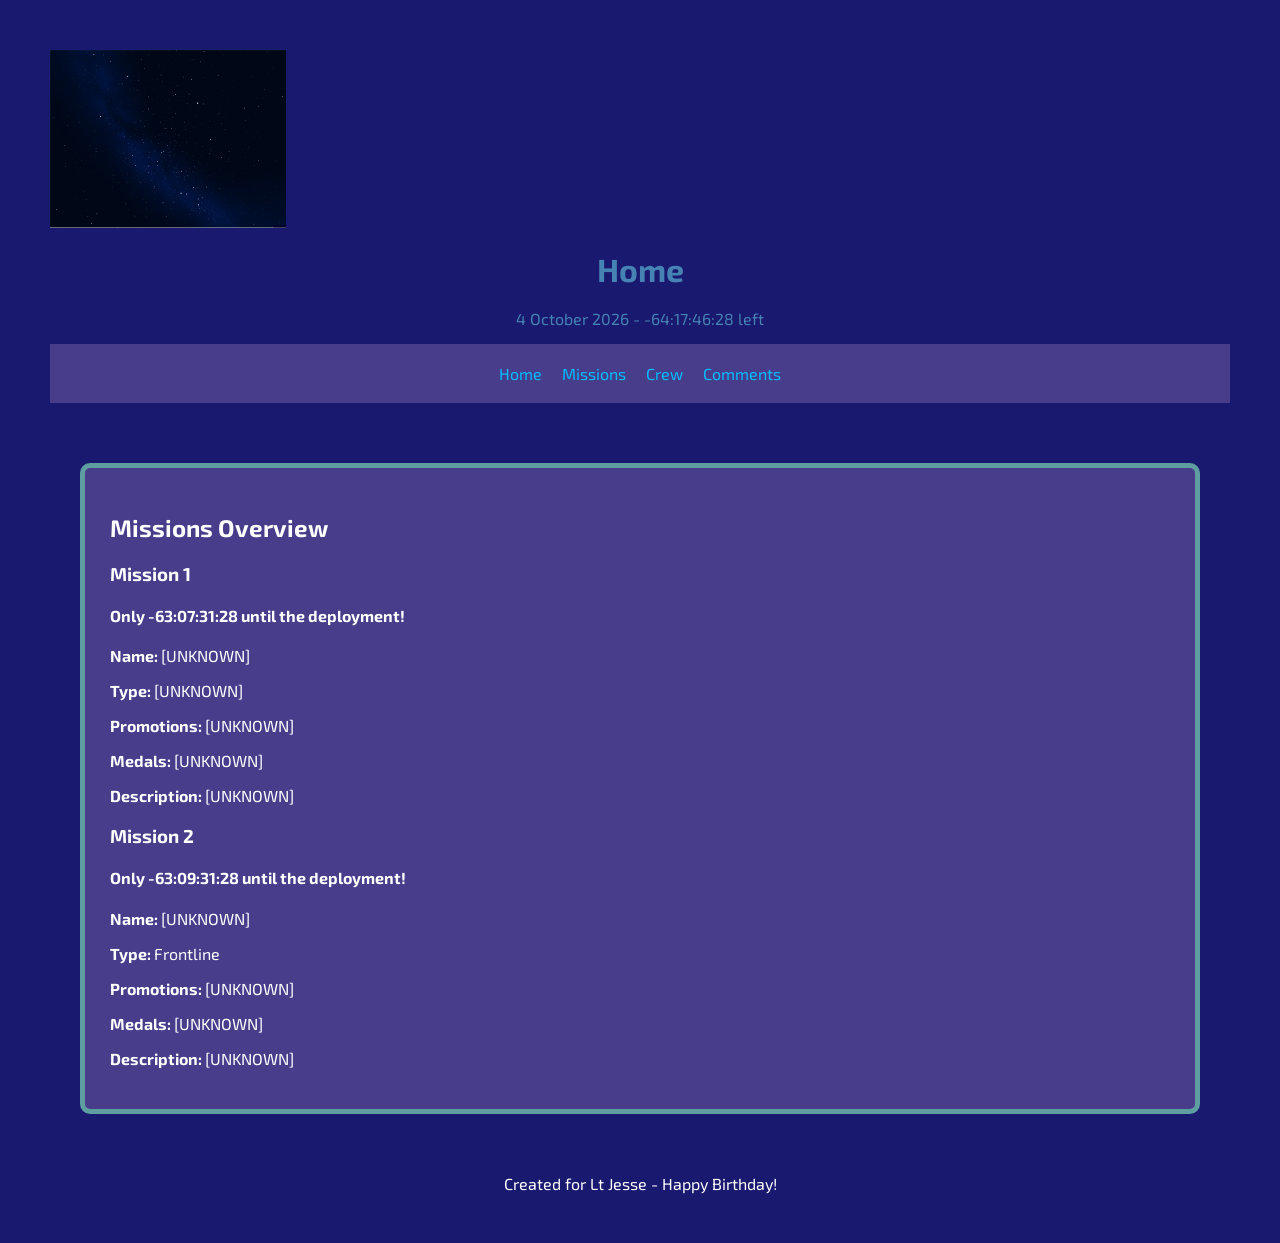
==== index.html @ 115c6be0 "Add files via upload" ====
<!DOCTYPE html>
<html lang="en">
<head>
	<meta charset="UTF-8">
	<meta name="viewport" content="width=device-width, initial-scale=1.0">
	<link rel="stylesheet" href="css/style.css">
	<link href="https://fonts.googleapis.com/css2?family=Exo+2&display=swap" rel="stylesheet">
	<link rel="icon" href="images/bc-ident.png" type="image/png">
	
	<script src="js/script.js" defer></script>

	<title>Home | Lt Jesse's Birthday</title>
	</head>
<body>
	<img src="images/stars.png">
	<header>
		<h1>Home</h1>
		<p class="main-subtitle">4 October 2026</p>
	</header>
	<nav class="general">
		<a href="index.html">Home</a>
		<a href="missions.html">Missions</a>
		<a href="crew.html">Crew</a>
		<a href="comments.html">Comments</a>
	</nav>
	<main>
		<section class="general-card">
			<h2>Missions Overview</h2>
				<h3>Mission 1</h3>
				<div class="no-underline">
					<h4 class="mission1-subtitle"></h4>
					</div>
					<p><strong>Name: </strong>[UNKNOWN]</p>
					<p><strong>Type: </strong>[UNKNOWN]</p>
					<p><strong>Promotions: </strong>[UNKNOWN]</p>
					<p><strong>Medals: </strong>[UNKNOWN]</p>
					<p><strong>Description: </strong>[UNKNOWN]</p>
				<h3>Mission 2</h3>
				<div class="no-underline">
					<h4 class="mission2-subtitle"></h4>
					</div>
					<p><strong>Name: </strong>[UNKNOWN]</p>
					<p><strong>Type: </strong>Frontline</p>
					<p><strong>Promotions: </strong>[UNKNOWN]</p>
					<p><strong>Medals: </strong>[UNKNOWN]</p>
					<p><strong>Description: </strong>[UNKNOWN]</p>
			</section>
	</main>
	<footer>Created for Lt Jesse - Happy Birthday!</footer>
</body>
</html>
---- css/style.css ----
:root {
	--background: midnightblue;
	--text: white;
	--header: steelblue;
	--link: deepskyblue;
	--link-hover: cyan;
	--card: darkslateblue;
	--nav: cornflowerblue;
	--card-border: cadetblue;

}

@media (prefers-reduced-motion: no-preference) {
	html {
		scroll-behavior: smooth;
	}
}

body {
	background-color: var(--background);
	color: var(--text);
	font-family: "Exo 2", sans-serif;
	margin: 50px;
}

main {
	padding: 30px;
}

header {
	text-align: center;
	color: var(--header);
}

footer {
	text-align: center;
}

a {
	color: var(--link);
	text-decoration: none;
}

a:hover {
	color: var(--link-hover);
	text-decoration: underline;
}

a:focus-visible {
	outline: 2px solid var(--link);
	outline-offset: 4px;
}

.skip-link {
	position: absolute;
	top: -40px;
	left: 0;
	padding: 8px 16px;
	background: var(--nav);
	color: var(--text);
	z-index: 100;
	transition: top 0.2s;
}

.skip-link:focus {
	top: 0;
}

.nav {
	border: 5px solid var(--nav);
}

nav {
	display: grid;
	gap: 10px;
	padding: 20px;
	background-color: var(--card);
}

nav.general {
	grid-template-columns: repeat(4, auto);
	justify-content: center;
	gap: 20px;
	padding: 20px;
	align-items: center
}

@media (max-width: 900px) {
	nav.general {
		grid-template-columns: repeat(2, 1fr);
	}
}

@media (max-width: 500px) {
	nav.general {
		grid-template-columns: repeat(2, 1fr);
	}
}

.about {
	border-left: 10px solid var(--card-border);
	padding: 10px;
}

section {
	background-color: var(--card);
	padding: 25px;
	margin: 30px 0;
	border-radius: 10px;
}

details {
	width: 150px;
	background: var(--card);
	border-radius: 8px;
	color: var(--link);
	position: relative;
}

summary {
	padding: 10px;
	cursor: pointer;
	list-style: none;
}

details a {
	display: block;
	padding: 10px;
	text-decoration: none;
}

details a:hover {
	background: cornflowerblue;
}

.dropdown-menu {
	position: absolute;
	z-index: 10;
	width: 200px;
	background: var(--card);
	border: 5px solid var(--link);
}

summary:focus-visible {
	outline: 2px solid var(--link);
	outline-offset: 4px;
}

.general-card {
	border: 5px solid var(--card-border)
}

h3, h4 {
	text-decoration: underline;
}

h3, h4, .no-underline {
	text-decoration: none;
}

 img {
 	width: 20%;
 	height: auto;
 	display: block;
 }
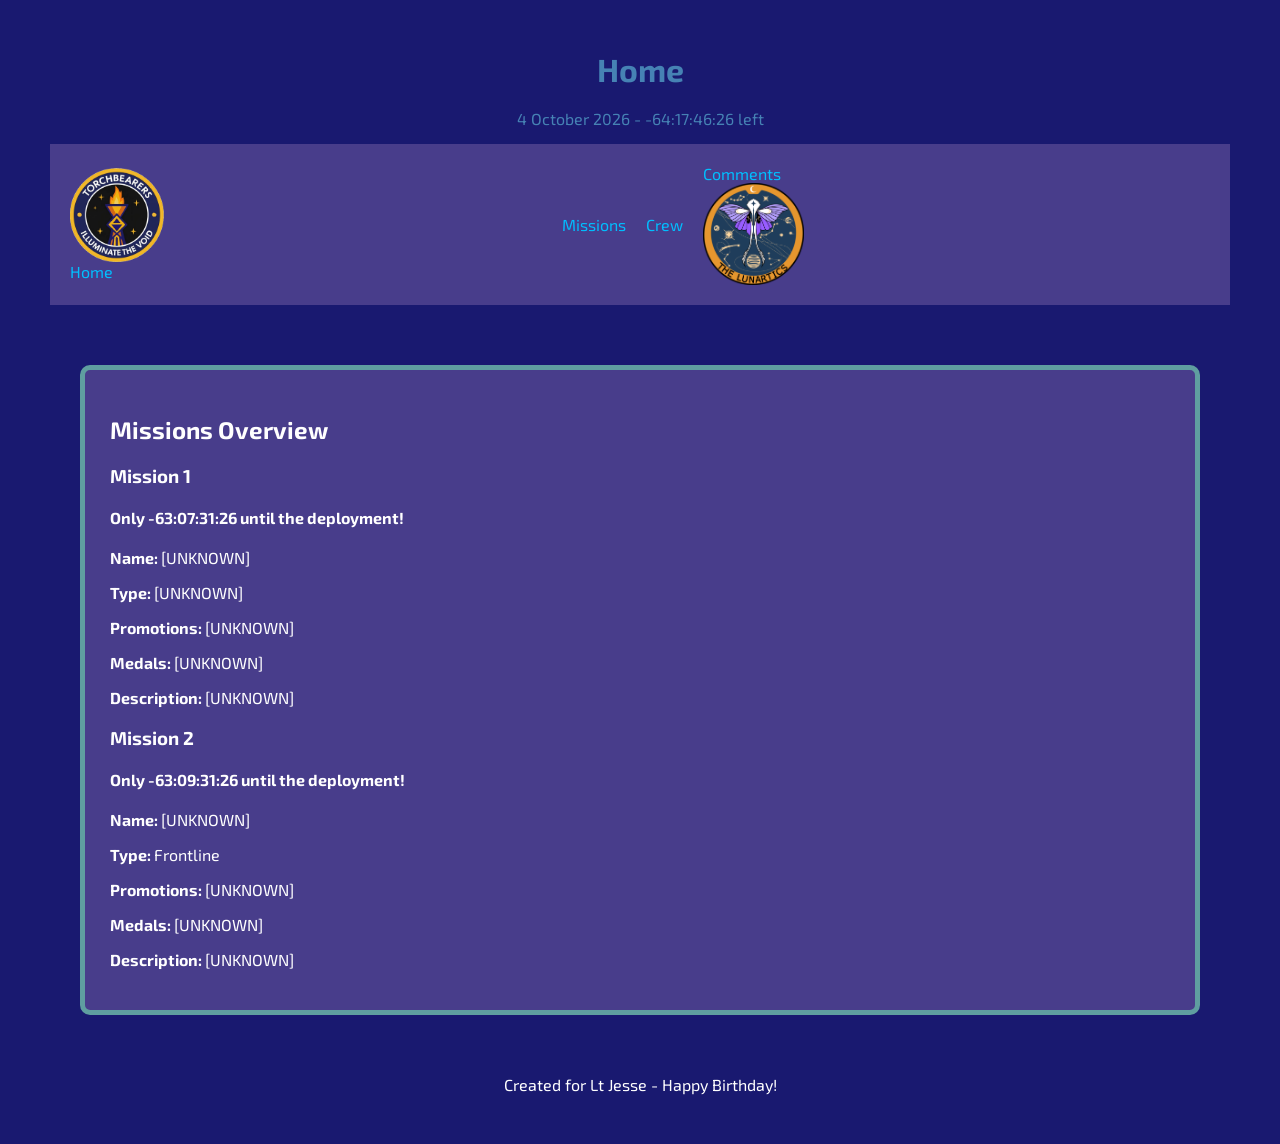
==== commit 2c2f94ed: "Add files via upload" ====
--- a/index.html
+++ b/index.html
@@ -10,41 +10,46 @@
 	<script src="js/script.js" defer></script>
 
 	<title>Home | Lt Jesse's Birthday</title>
-	</head>
+</head>
 <body>
-	<img src="images/stars.png">
 	<header>
 		<h1>Home</h1>
 		<p class="main-subtitle">4 October 2026</p>
 	</header>
 	<nav class="general">
-		<a href="index.html">Home</a>
-		<a href="missions.html">Missions</a>
-		<a href="crew.html">Crew</a>
-		<a href="comments.html">Comments</a>
+		<span class="nav-item">
+			<img class="nav-logo" src="images/icons/torchbearers.avif" alt="Torchbearers">
+			<a href="index.html">Home</a>
+		</span>
+		<span class="nav-item"><a href="missions.html">Missions</a></span>
+		<span class="nav-item"><a href="crew.html">Crew</a></span>
+		<span class="nav-item">
+			<a href="comments.html">Comments</a>
+			<img class="nav-logo" src="images/icons/lunartics.png" alt="Lunartics">
+		</span>
 	</nav>
 	<main>
 		<section class="general-card">
 			<h2>Missions Overview</h2>
-				<h3>Mission 1</h3>
-				<div class="no-underline">
-					<h4 class="mission1-subtitle"></h4>
-					</div>
-					<p><strong>Name: </strong>[UNKNOWN]</p>
-					<p><strong>Type: </strong>[UNKNOWN]</p>
-					<p><strong>Promotions: </strong>[UNKNOWN]</p>
-					<p><strong>Medals: </strong>[UNKNOWN]</p>
-					<p><strong>Description: </strong>[UNKNOWN]</p>
-				<h3>Mission 2</h3>
-				<div class="no-underline">
-					<h4 class="mission2-subtitle"></h4>
-					</div>
-					<p><strong>Name: </strong>[UNKNOWN]</p>
-					<p><strong>Type: </strong>Frontline</p>
-					<p><strong>Promotions: </strong>[UNKNOWN]</p>
-					<p><strong>Medals: </strong>[UNKNOWN]</p>
-					<p><strong>Description: </strong>[UNKNOWN]</p>
-			</section>
+			<h3>Mission 1</h3>
+			<div class="no-underline">
+				<h4 class="mission1-subtitle"></h4>
+			</div>
+			<p><strong>Name: </strong>[UNKNOWN]</p>
+			<p><strong>Type: </strong>[UNKNOWN]</p>
+			<p><strong>Promotions: </strong>[UNKNOWN]</p>
+			<p><strong>Medals: </strong>[UNKNOWN]</p>
+			<p><strong>Description: </strong>[UNKNOWN]</p>
+			<h3>Mission 2</h3>
+			<div class="no-underline">
+				<h4 class="mission2-subtitle"></h4>
+			</div>
+			<p><strong>Name: </strong>[UNKNOWN]</p>
+			<p><strong>Type: </strong>Frontline</p>
+			<p><strong>Promotions: </strong>[UNKNOWN]</p>
+			<p><strong>Medals: </strong>[UNKNOWN]</p>
+			<p><strong>Description: </strong>[UNKNOWN]</p>
+		</section>
 	</main>
 	<footer>Created for Lt Jesse - Happy Birthday!</footer>
 </body>
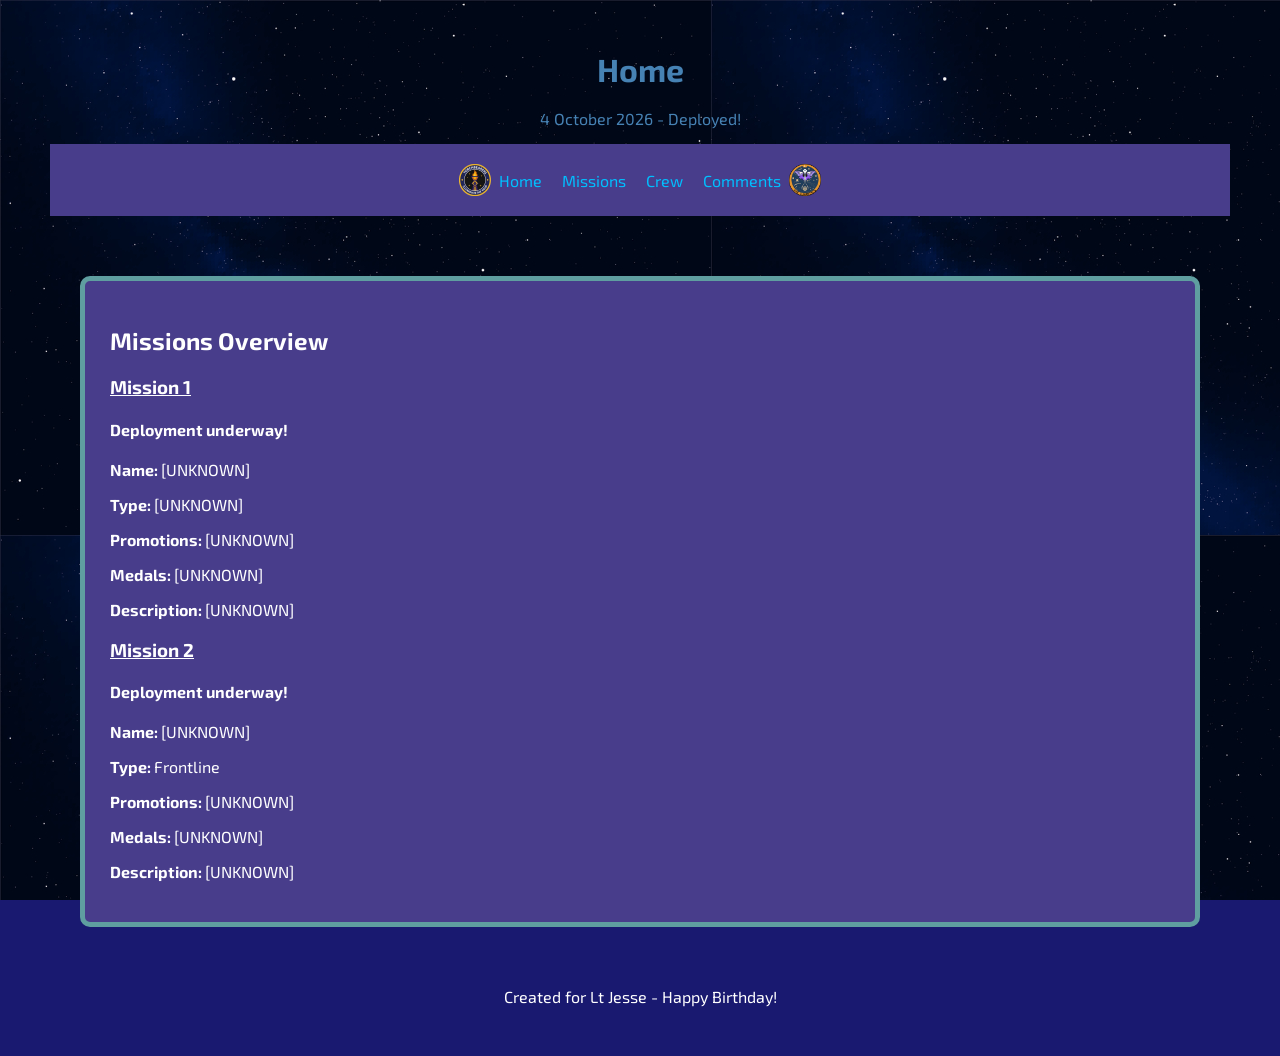
==== commit f7b5f049: "Fix rank typos, add body tags and skip links, clamp countdowns; consolidate Max photos and update st" ====
--- a/index.html
+++ b/index.html
@@ -12,6 +12,7 @@
 	<title>Home | Lt Jesse's Birthday</title>
 </head>
 <body>
+	<a class="skip-link" href="#main">Skip to content</a>
 	<header>
 		<h1>Home</h1>
 		<p class="main-subtitle">4 October 2026</p>
@@ -28,7 +29,7 @@
 			<img class="nav-logo" src="images/icons/lunartics.png" alt="Lunartics">
 		</span>
 	</nav>
-	<main>
+	<main id="main">
 		<section class="general-card">
 			<h2>Missions Overview</h2>
 			<h3>Mission 1</h3>
--- a/css/style.css
+++ b/css/style.css
@@ -18,6 +18,8 @@
 
 body {
 	background-color: var(--background);
+	background-image: url("../images/stars.png");
+	background-attachment: fixed;
 	color: var(--text);
 	font-family: "Exo 2", sans-serif;
 	margin: 50px;
@@ -64,10 +66,6 @@
 
 .skip-link:focus {
 	top: 0;
-}
-
-.nav {
-	border: 5px solid var(--nav);
 }
 
 nav {
@@ -154,12 +152,23 @@
 	text-decoration: underline;
 }
 
-h3, h4, .no-underline {
+.no-underline h3,
+.no-underline h4 {
 	text-decoration: none;
 }
 
- img {
- 	width: 20%;
- 	height: auto;
- 	display: block;
- }+.general-card img {
+	width: 20%;
+	height: auto;
+}
+
+.nav-item {
+	display: inline-flex;
+	align-items: center;
+	gap: 8px;
+}
+
+.nav-logo {
+	height: 32px;
+	width: auto;
+}
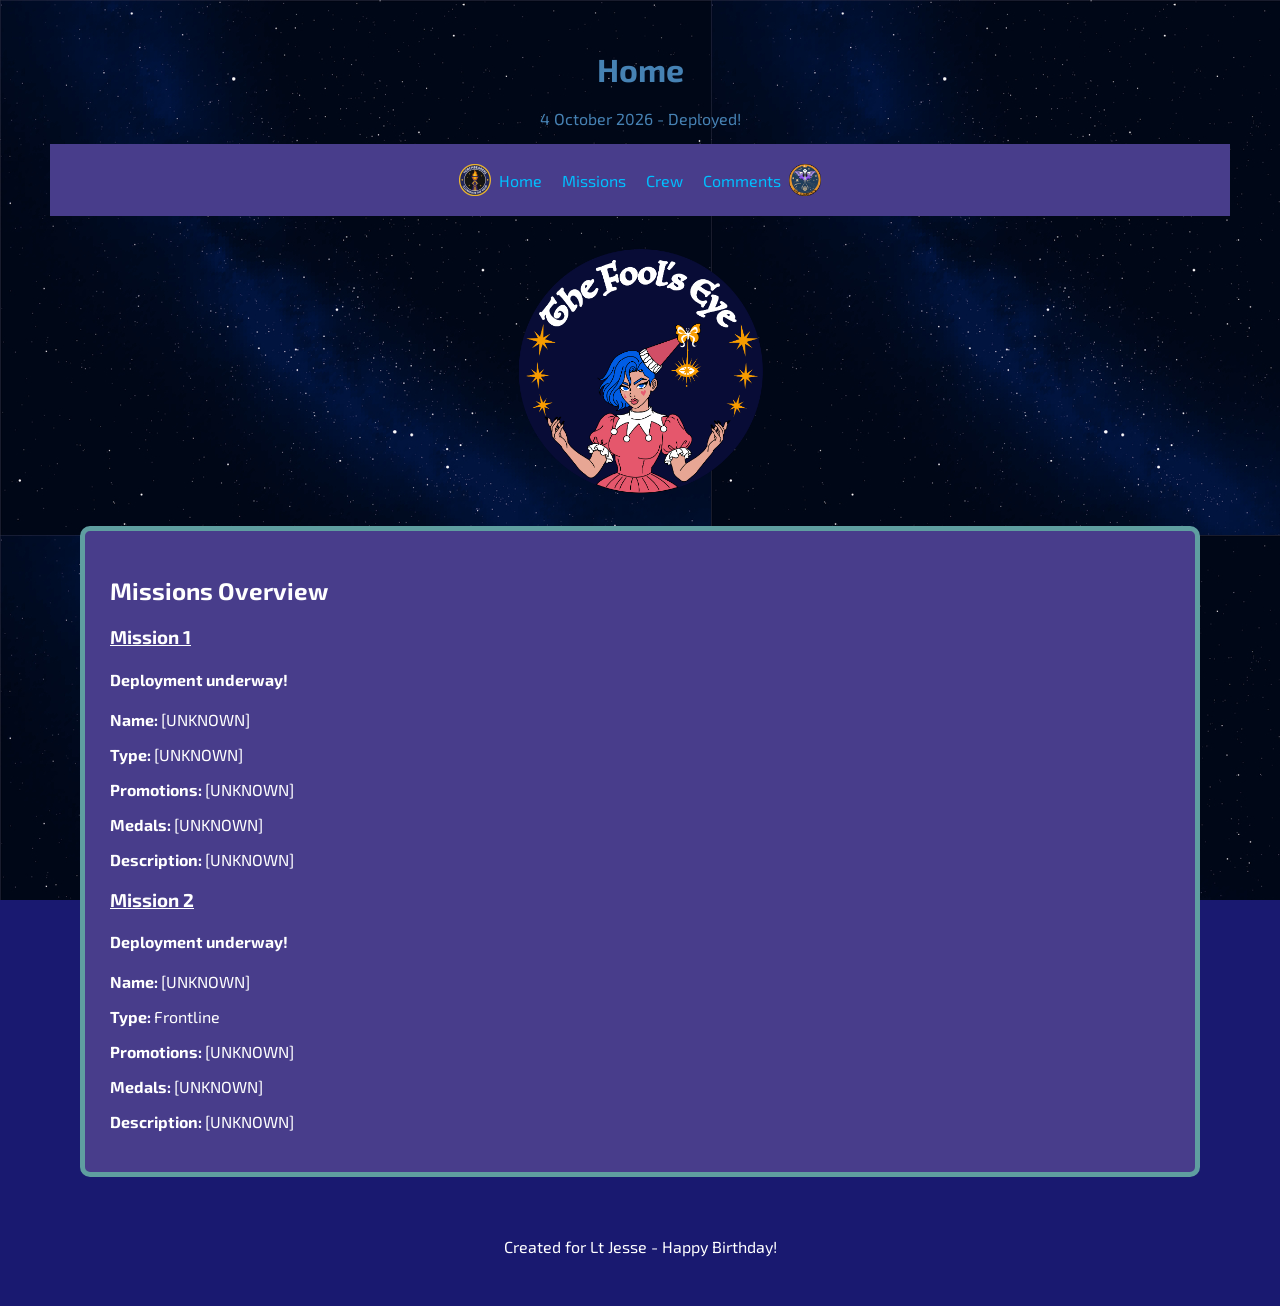
==== commit 005a95b9: "Sweep fixes: JS null-guards, Phil photo, alt text, typo fixes, iOS bg fix; add Fool's Eye patch to h" ====
--- a/index.html
+++ b/index.html
@@ -30,6 +30,7 @@
 		</span>
 	</nav>
 	<main id="main">
+		<img class="mission-patch" src="images/icons/jessesbirthdayfinal.png" alt="The Fool's Eye mission patch">
 		<section class="general-card">
 			<h2>Missions Overview</h2>
 			<h3>Mission 1</h3>
--- a/css/style.css
+++ b/css/style.css
@@ -171,4 +171,18 @@
 .nav-logo {
 	height: 32px;
 	width: auto;
+}
+
+.mission-patch {
+	display: block;
+	margin: 0 auto 30px;
+	width: 250px;
+	max-width: 80%;
+	height: auto;
+}
+
+@supports (-webkit-touch-callout: none) {
+	body {
+		background-attachment: scroll;
+	}
 }
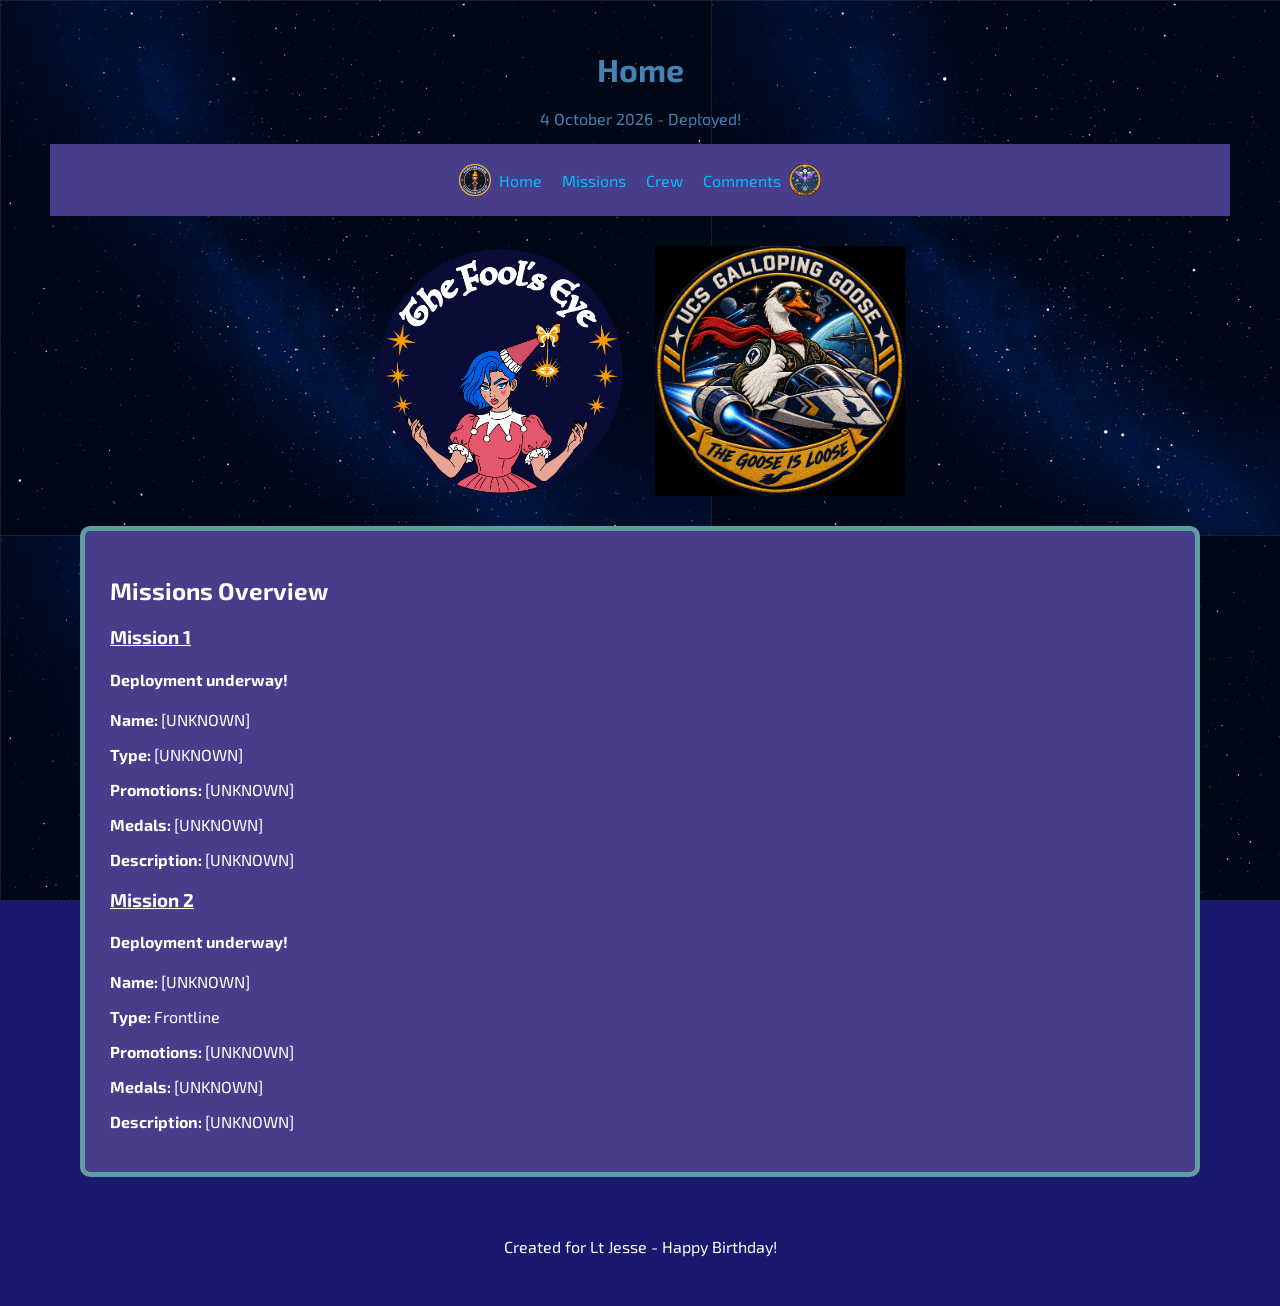
==== commit 22908cbd: "Add UCS Galloping Goose shuttle patch beside The Fool's Eye on home page" ====
--- a/index.html
+++ b/index.html
@@ -30,7 +30,10 @@
 		</span>
 	</nav>
 	<main id="main">
-		<img class="mission-patch" src="images/icons/jessesbirthdayfinal.png" alt="The Fool's Eye mission patch">
+		<div class="mission-patches">
+			<img class="mission-patch" src="images/icons/jessesbirthdayfinal.png" alt="The Fool's Eye mission patch">
+			<img class="mission-patch" src="images/icons/tak-shuttle.png" alt="The UCS Galloping Goose shuttle patch">
+		</div>
 		<section class="general-card">
 			<h2>Missions Overview</h2>
 			<h3>Mission 1</h3>
--- a/css/style.css
+++ b/css/style.css
@@ -173,9 +173,16 @@
 	width: auto;
 }
 
+.mission-patches {
+	display: flex;
+	justify-content: center;
+	align-items: center;
+	gap: 30px;
+	flex-wrap: wrap;
+	margin-bottom: 30px;
+}
+
 .mission-patch {
-	display: block;
-	margin: 0 auto 30px;
 	width: 250px;
 	max-width: 80%;
 	height: auto;
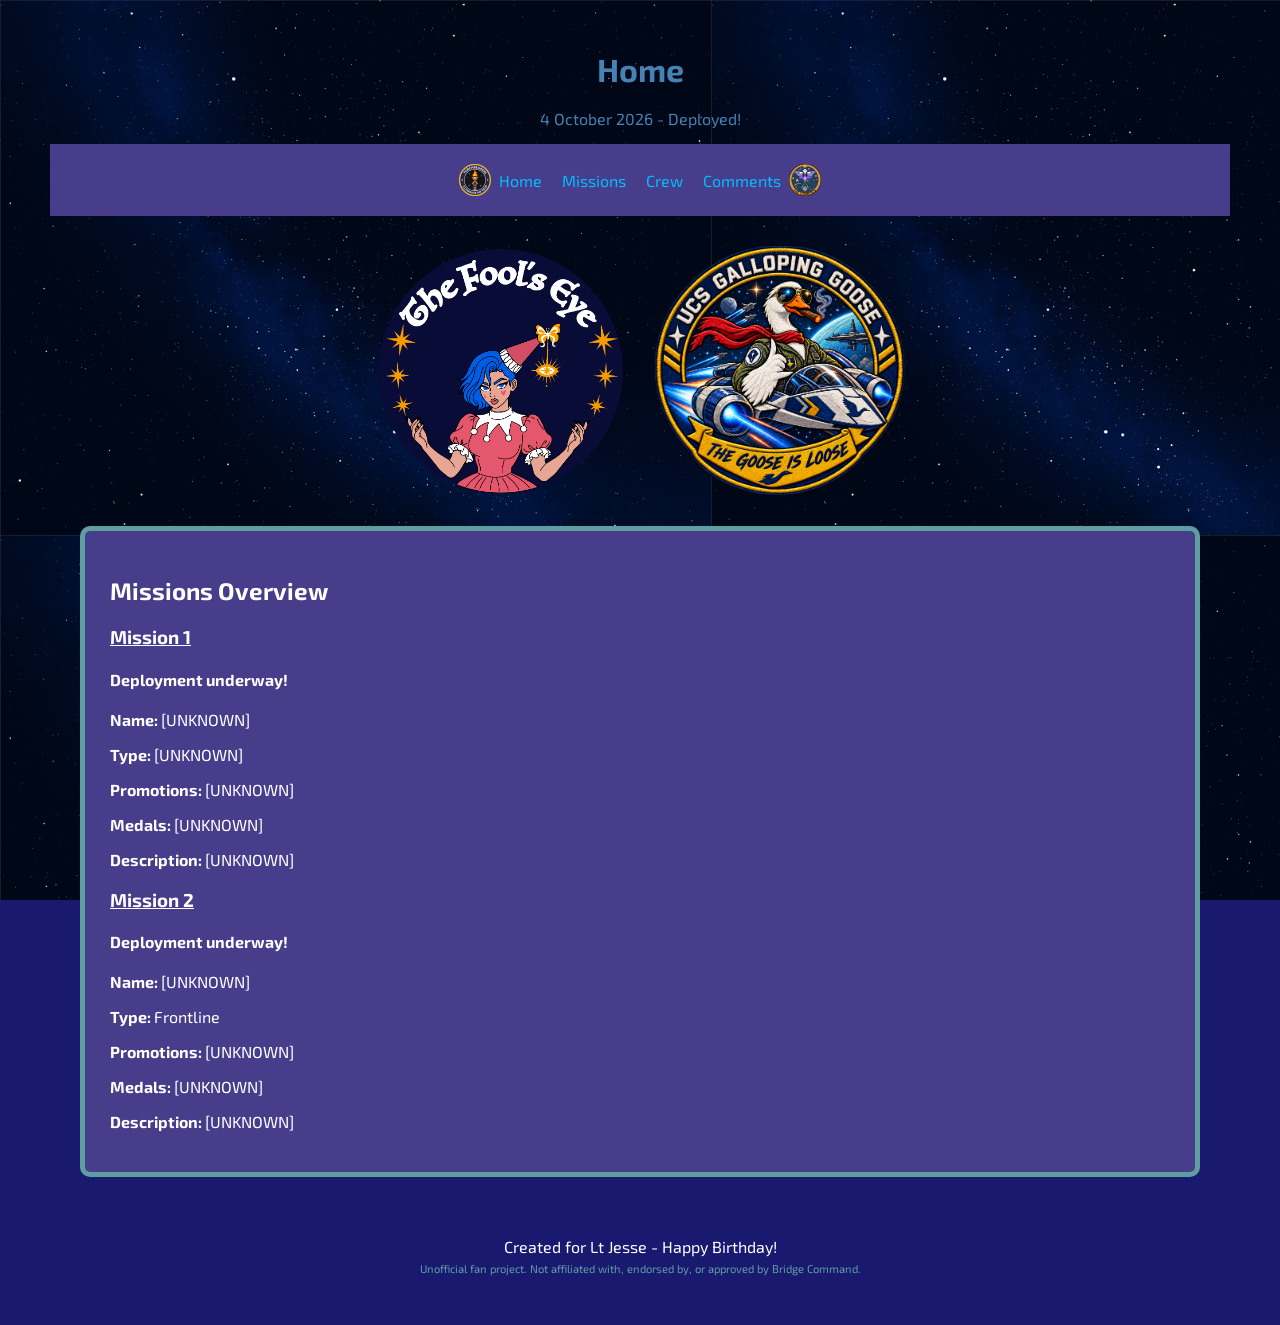
==== commit a6665791: "Unofficial fan-led line on all four pages + move the roster verifiers out of session temp" ====
--- a/index.html
+++ b/index.html
@@ -57,5 +57,6 @@
 		</section>
 	</main>
 	<footer>Created for Lt Jesse - Happy Birthday!</footer>
+	<p class="disclaimer">Unofficial fan project. Not affiliated with, endorsed by, or approved by Bridge Command.</p>
 </body>
 </html>
--- a/css/style.css
+++ b/css/style.css
@@ -38,6 +38,19 @@
 	text-align: center;
 }
 
+/* Unofficial / fan-led statement, 27 Sep 2026.
+   Bridge Command's fan-project policy (Tom Black, COO, 27 Sep 2026) asks the
+   community to list work clearly as unofficial and fan-led, and not to seek or
+   imply approval. This line is the whole ask - it claims nothing and concedes
+   everything. Kept deliberately small and dimmed: it is a legal note, not a
+   headline, and it must not compete with the thing the site is for. */
+.disclaimer {
+	text-align: center;
+	font-size: 0.7rem;
+	color: var(--card-border);
+	margin-top: 0.4rem;
+}
+
 a {
 	color: var(--link);
 	text-decoration: none;
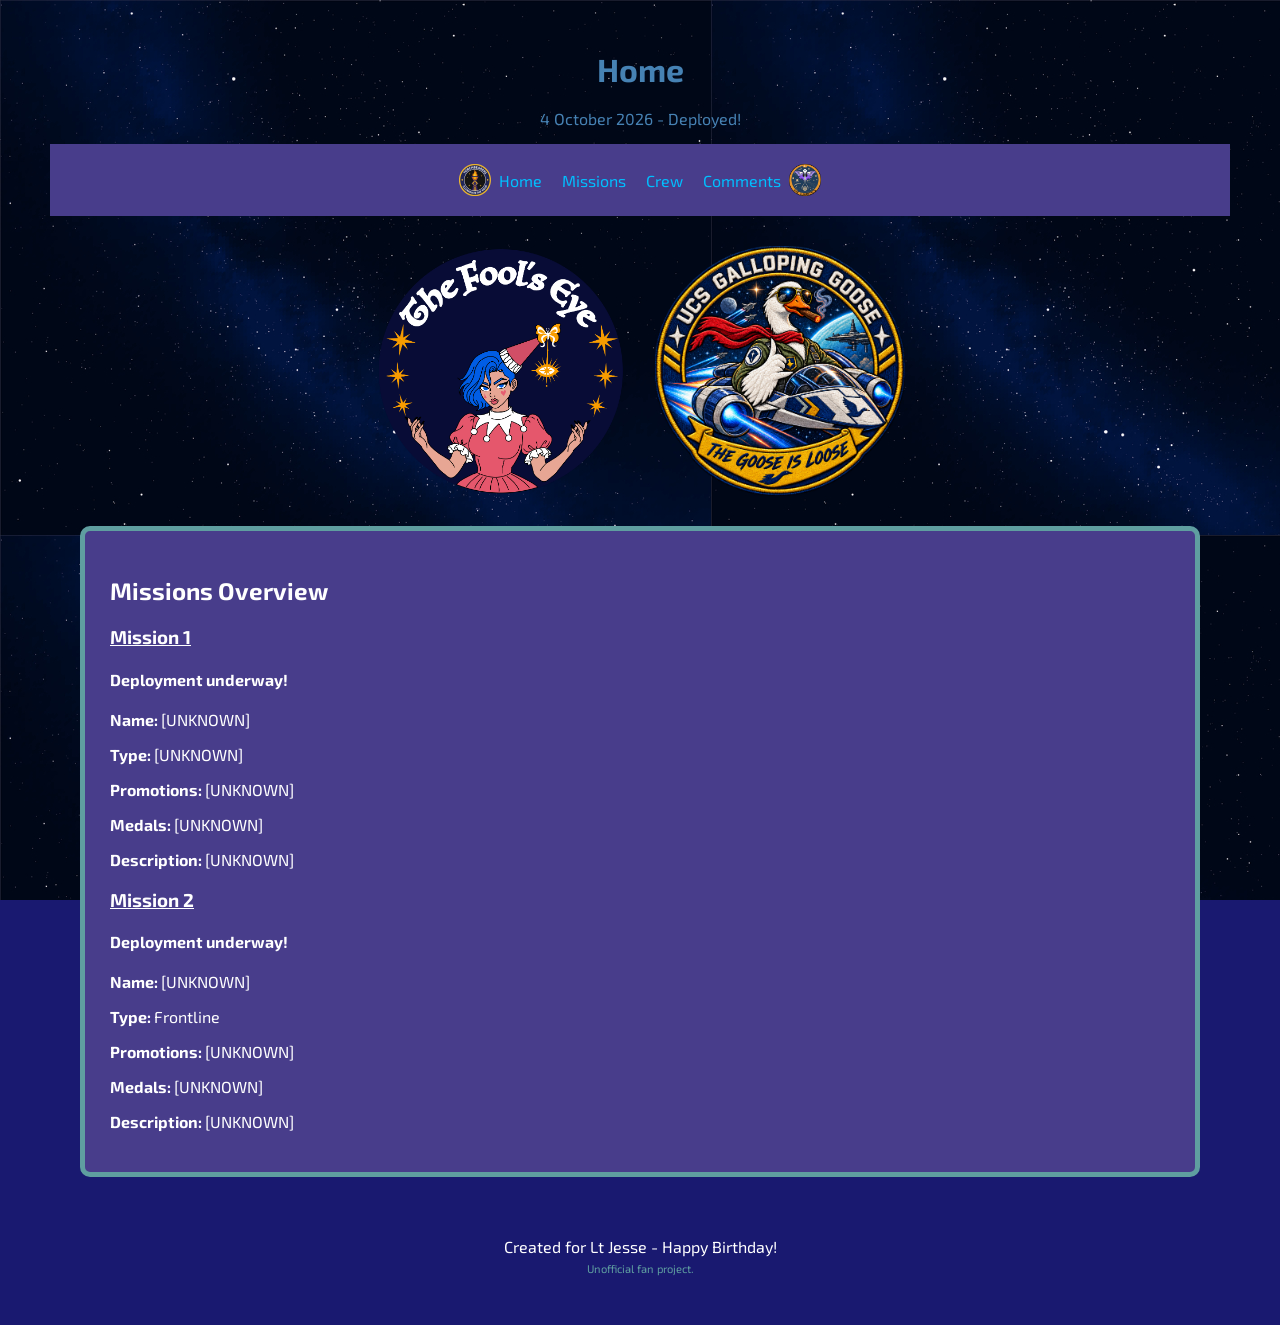
==== commit df5b407d: "Disclaimer trimmed to 'Unofficial fan project' - the not-approved clause was my addition, not the po" ====
--- a/index.html
+++ b/index.html
@@ -57,6 +57,6 @@
 		</section>
 	</main>
 	<footer>Created for Lt Jesse - Happy Birthday!</footer>
-	<p class="disclaimer">Unofficial fan project. Not affiliated with, endorsed by, or approved by Bridge Command.</p>
+	<p class="disclaimer">Unofficial fan project.</p>
 </body>
 </html>
--- a/css/style.css
+++ b/css/style.css
@@ -38,12 +38,14 @@
 	text-align: center;
 }
 
-/* Unofficial / fan-led statement, 27 Sep 2026.
+/* Unofficial / fan-led statement, 27 Sep 2026. Revised the same night.
    Bridge Command's fan-project policy (Tom Black, COO, 27 Sep 2026) asks the
    community to list work clearly as unofficial and fan-led, and not to seek or
-   imply approval. This line is the whole ask - it claims nothing and concedes
-   everything. Kept deliberately small and dimmed: it is a legal note, not a
-   headline, and it must not compete with the thing the site is for. */
+   imply approval. "Unofficial fan project" is what that ask requires. It
+   originally also read "not affiliated with, endorsed by, or approved by" -
+   that was my addition, not the policy's wording, and Ethan cut it: it read as
+   defensive on a birthday site for his friend. Correct call. Kept small and
+   dimmed either way - it is a legal note, not a headline. */
 .disclaimer {
 	text-align: center;
 	font-size: 0.7rem;
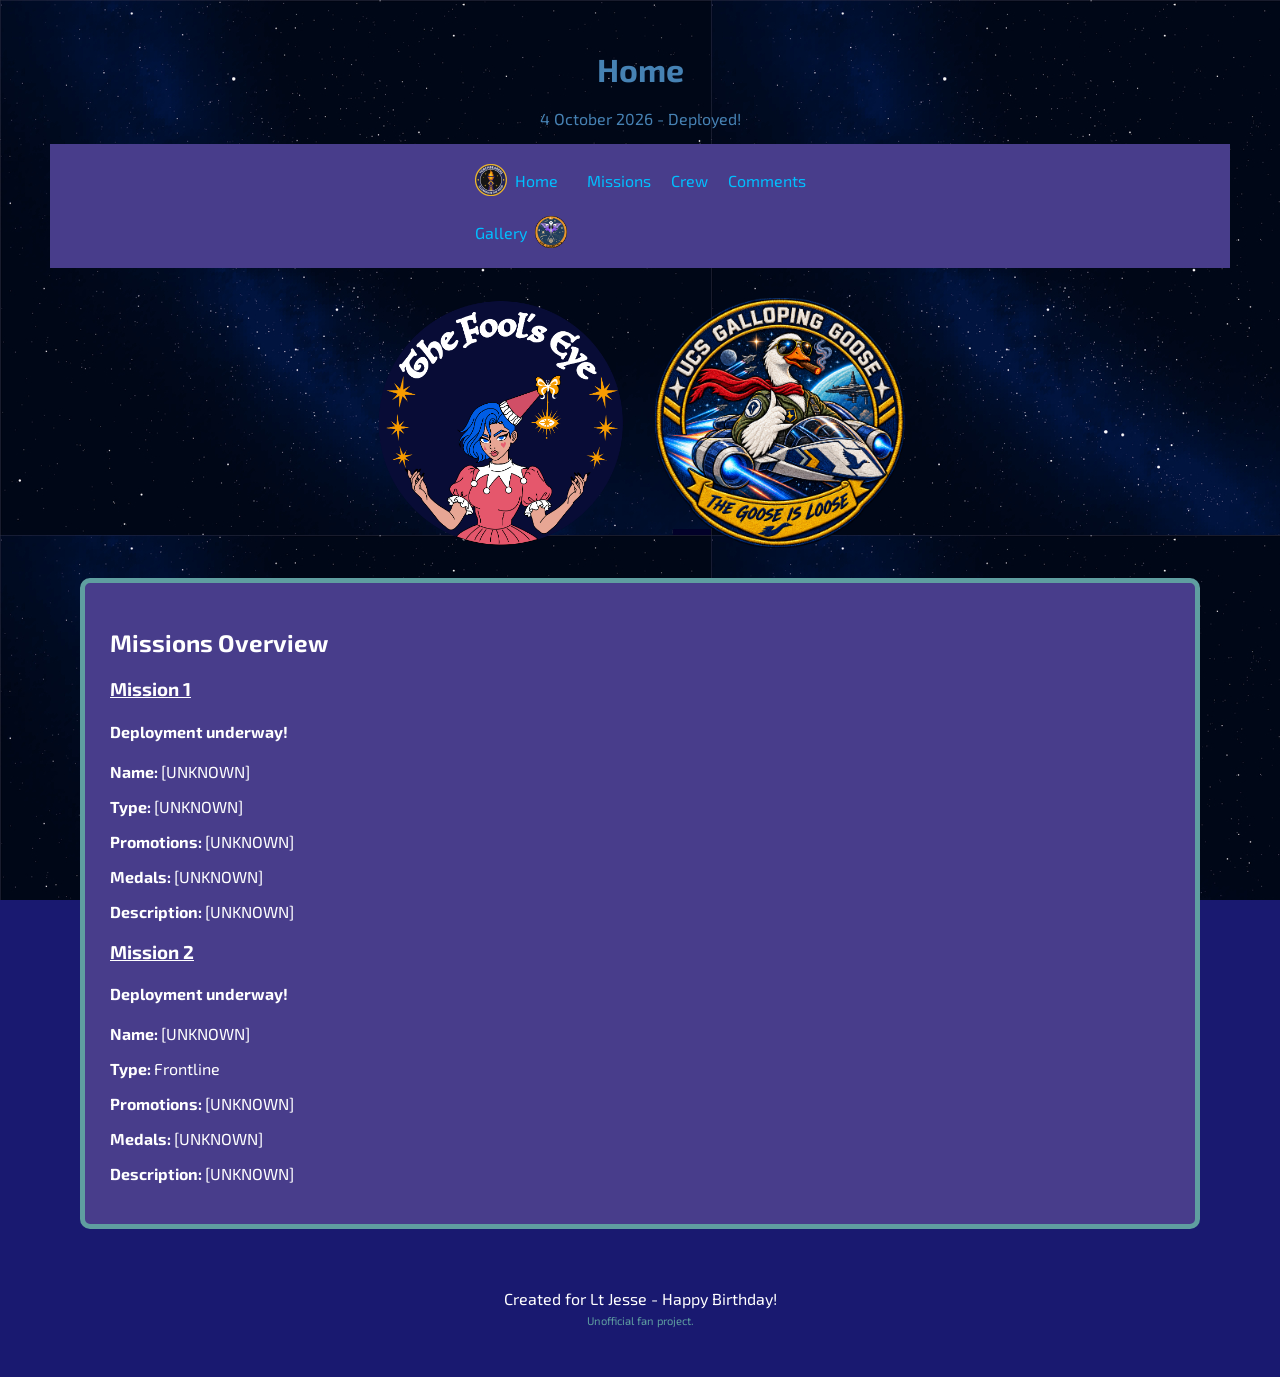
==== commit 1c077f85: "Added gallery.html to nav bar" ====
--- a/index.html
+++ b/index.html
@@ -24,8 +24,9 @@
 		</span>
 		<span class="nav-item"><a href="missions.html">Missions</a></span>
 		<span class="nav-item"><a href="crew.html">Crew</a></span>
+		<span class="nav-item"><a href="comments.html">Comments</a></span>
 		<span class="nav-item">
-			<a href="comments.html">Comments</a>
+			<a href="gallery.html">Gallery</a>
 			<img class="nav-logo" src="images/icons/lunartics.png" alt="Lunartics">
 		</span>
 	</nav>
@@ -59,4 +60,4 @@
 	<footer>Created for Lt Jesse - Happy Birthday!</footer>
 	<p class="disclaimer">Unofficial fan project.</p>
 </body>
-</html>+</html>
